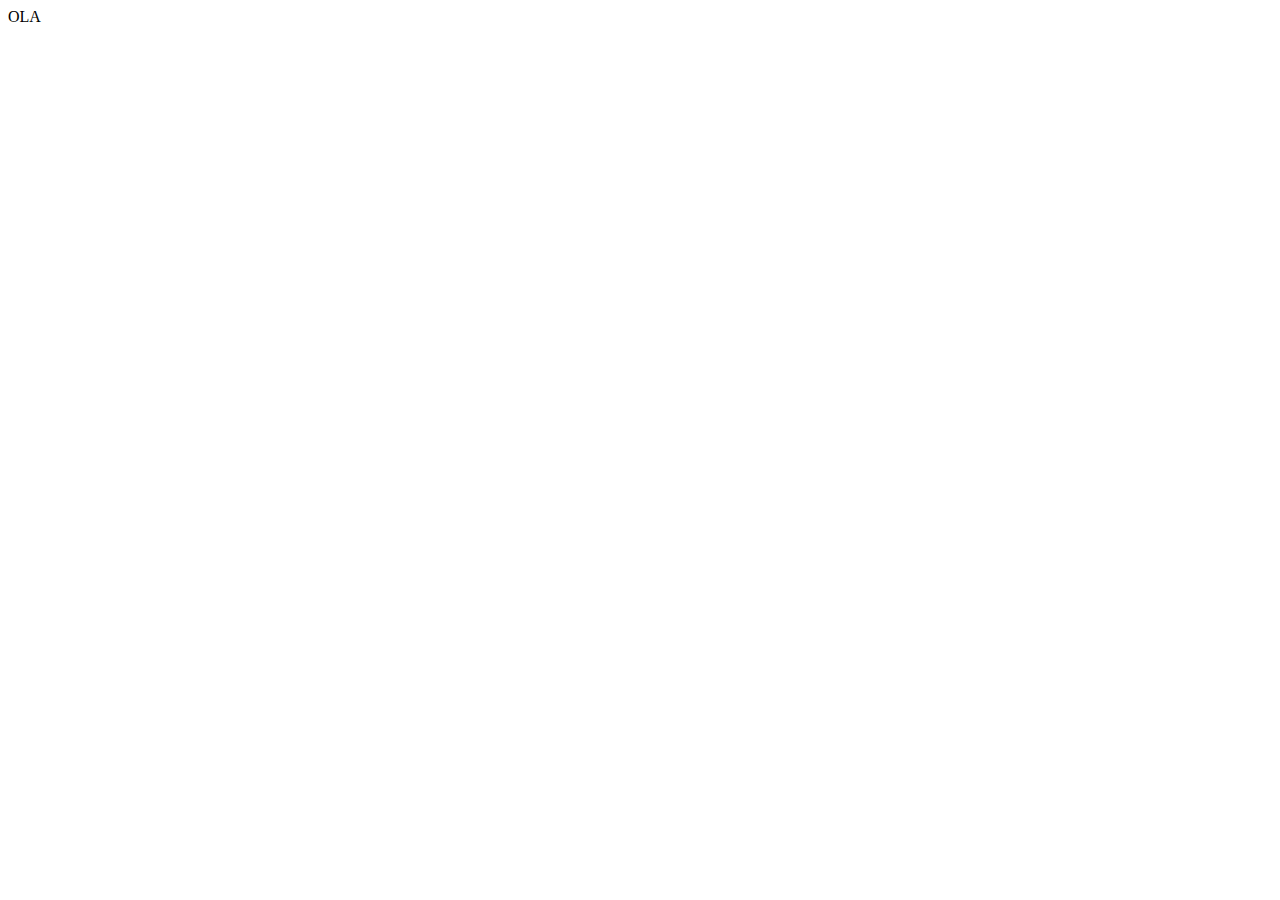
==== index.html @ b9c4ad38 "initial commit" ====
<html lang="en">
  <head>
    <meta charset="UTF-8" />
    <meta name="viewport" content="width=device-width, initial-scale=1.0" />
    <title>Agora</title>
  </head>
  <body>
    OLA
    <a href="google.com"></a>
  </body>
</html>
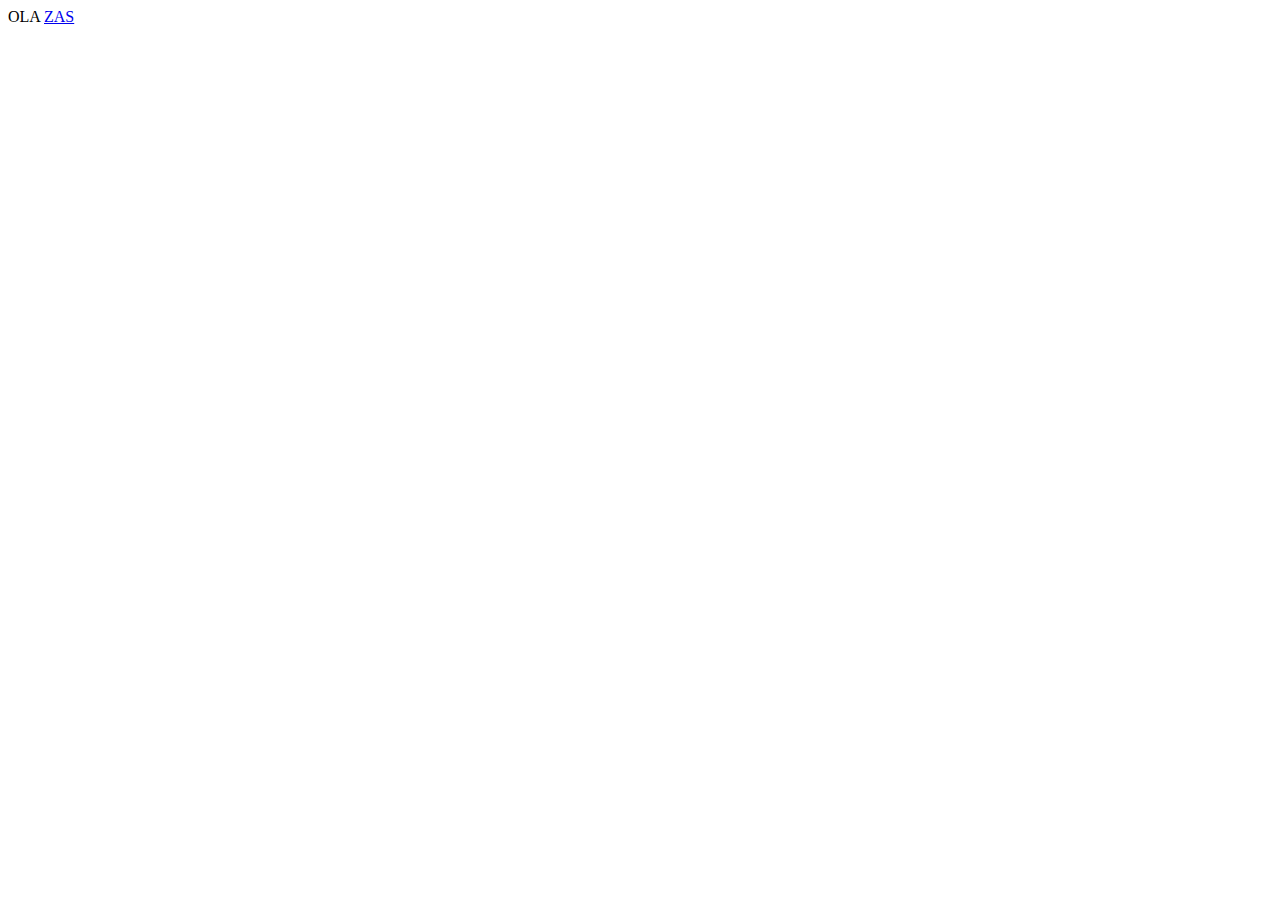
==== commit a7c4323f: "testing site update time" ====
--- a/index.html
+++ b/index.html
@@ -6,6 +6,6 @@
   </head>
   <body>
     OLA
-    <a href="google.com"></a>
+    <a href="google.com">ZAS</a>
   </body>
 </html>
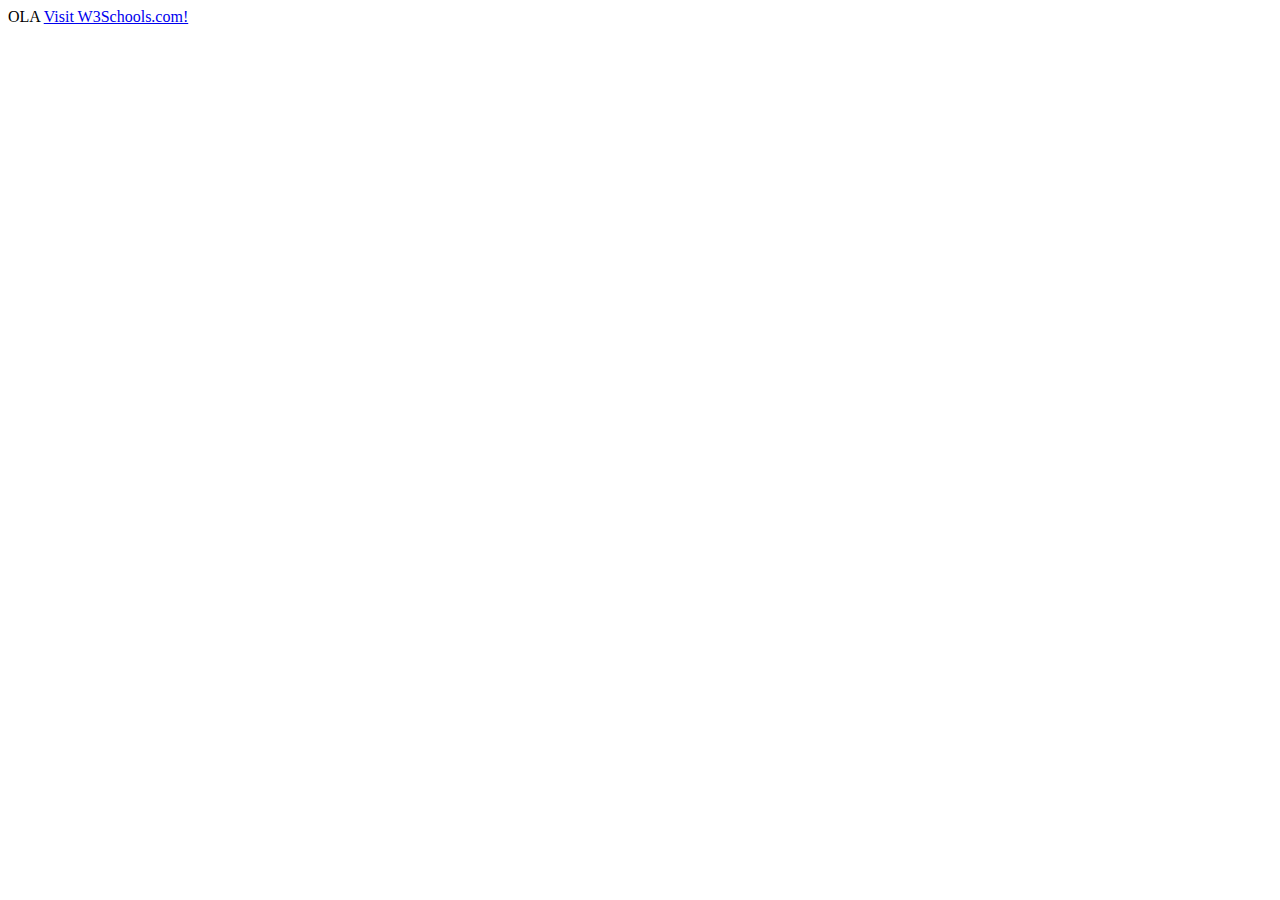
==== commit 651ef459: "testing site update time" ====
--- a/index.html
+++ b/index.html
@@ -6,6 +6,6 @@
   </head>
   <body>
     OLA
-    <a href="google.com">ZAS</a>
+    <a href="https://www.w3schools.com/">Visit W3Schools.com!</a>
   </body>
 </html>
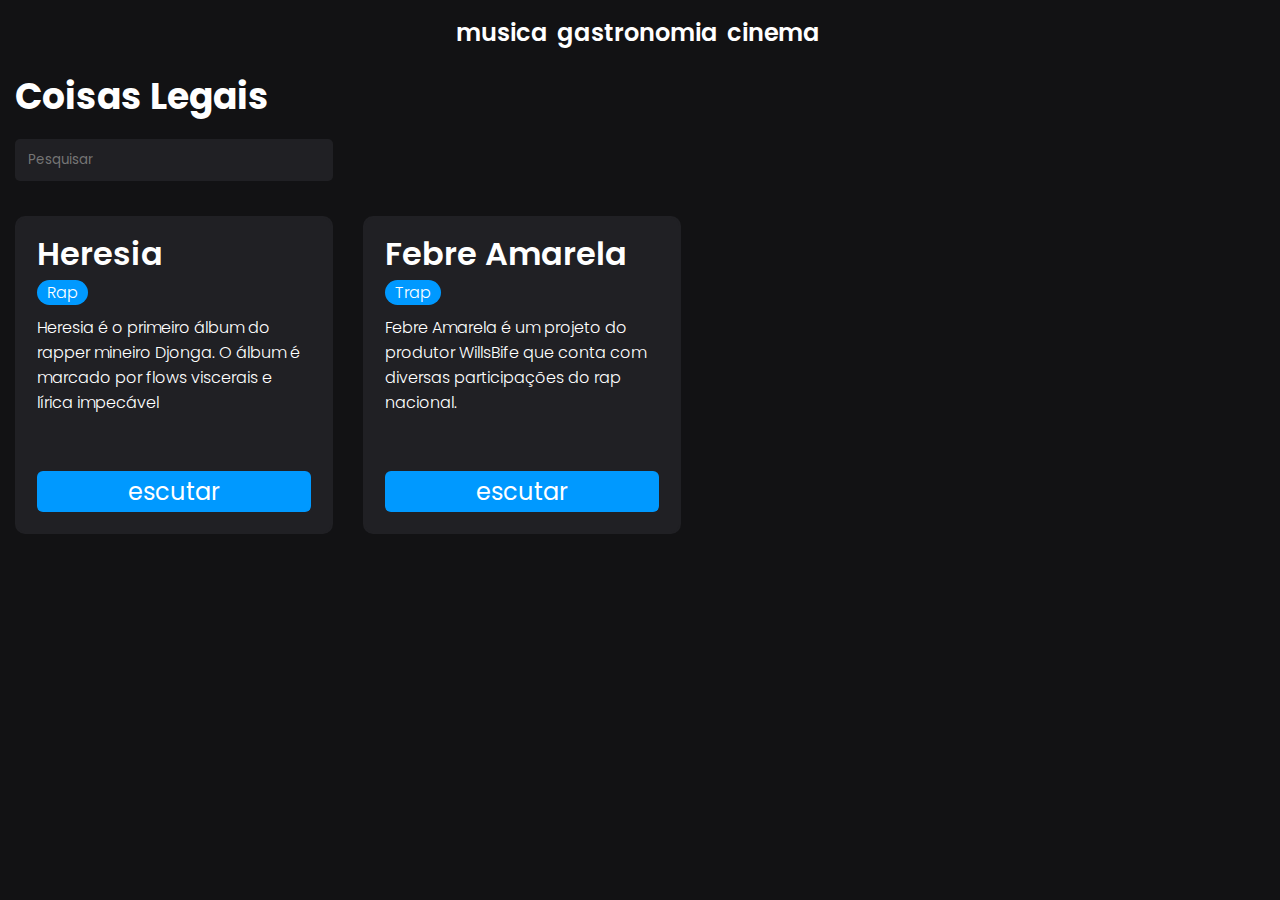
==== commit 148e5ad8: "page update" ====
--- a/index.html
+++ b/index.html
@@ -1,11 +1,29 @@
-<html lang="en">
-  <head>
+<head>
+    <title>Coisas Legais</title>
     <meta charset="UTF-8" />
-    <meta name="viewport" content="width=device-width, initial-scale=1.0" />
-    <title>Agora</title>
-  </head>
-  <body>
-    OLA
-    <a href="https://www.w3schools.com/">Visit W3Schools.com!</a>
-  </body>
-</html>
+    <link rel="stylesheet" href="./styles/musica.css" />
+    <link rel="stylesheet" href="./styles/base.css" />
+    <meta name="viewport" content="width=device-width, initial-scale=1.0">
+
+    <link href="https://fonts.googleapis.com/css2?family=Poppins:wght@300;500;600;700&display=swap" rel="stylesheet" />
+</head>
+
+<body>
+    <div id="app">
+        <div class="container">
+            <div class="nav">
+                <a href='./index.html' class="musica">musica</a>
+                <a href='./gastronomia.html' class="gastronomia">gastronomia</a>
+                <a href='./cinema.html' class="cinema">cinema</a>
+            </div>
+            <h1 class="title">Coisas Legais</h1>
+            <input placeholder="Pesquisar" type="text" class="searchbar" />
+
+        </div>
+    </div>
+    </div>
+    </div>
+    <!-- Perdão pela gambiarra, copiar e colar varias vezes o html iria poluir demais o código -->
+    <script src="./scripts/index.js"></script>
+    <script>renderTiles(albuns)</script>
+</body>--- a/styles/musica.css
+++ b/styles/musica.css
@@ -0,0 +1,9 @@
+.tile:hover {
+  border-color:#0099ff;
+}
+.tile >button {
+    background-color: #0099ff;
+}
+.tag {
+    background-color: #0099ff;
+}--- a/styles/base.css
+++ b/styles/base.css
@@ -0,0 +1,157 @@
+
+#app {
+  background-color: #121214;
+  display: flex;
+  width: 100%;
+  height: 100vh;
+}
+
+#empty, .empty-alert {
+  margin-top:10px;
+  max-width:90vw;
+  color:white;
+}
+
+* {
+  margin: 0;
+  padding: 0;
+  box-sizing: border-box;
+}
+html,
+body,
+#app {
+  max-height: 100vh;
+  max-width: 100vw;
+}
+*,
+button,
+input {
+  border: 0;
+  background: none;
+  font-family: Poppins;
+}
+html {
+  background-color: #121214;
+}
+
+.musica,
+.cinema,
+.gastronomia {
+  font-family: Poppins;
+  font-style: normal;
+  font-weight: 600;
+  font-size: 24px;
+  line-height: 36px;
+  color: white;
+}
+.musica:hover {
+  color: #0099ff;
+  transition: color 0.3s;
+}
+.gastronomia:hover {
+  color: #ff3366;
+  transition: color 0.3s;
+}
+.cinema:hover {
+  color: #00cc88;
+  transition: color 0.3s;
+}
+.nav {
+  display: absolute;
+   margin-left: auto; margin-right: auto; left: 0; right: 0;
+  align-items: center;
+  height: 55px;
+  max-width:600px;
+  text-align: center;
+}
+.nav > a {
+  margin-right:5px;
+}
+@media (max-width:600px){
+  .nav > a{
+    font-size:20px;
+  }
+  #app {
+    justify-content:center
+  }
+}
+#app {
+  display: flex;
+}
+.title {
+  font-family: Poppins;
+  font-style: normal;
+  font-weight: bold;
+  font-size: 36px;
+  line-height: 54px;
+  color: #ffffff;
+    display: inline;
+
+}
+.container {
+  width: 100%;
+  padding: 15px;
+}
+.searchbar {
+  background: #202024;
+  border-radius: 5px;
+  width: 317.7px;
+  height: 42.29px;
+  margin-top: 15px;
+  color: white;
+  padding: 13px;
+  display: block;
+}
+.tile {
+  margin-top: 35px;
+  width: 318px;
+  height: 318px;
+  border-radius: 10px;
+  display: inline-flex;
+  flex-direction: column;
+  justify-content: space-between;
+  color: white;
+  background-color: #202024;
+  padding: 20px;
+  font-weight: 300;
+  margin-right:30px;
+  transform: scale(1);
+  transition: transform 0.2s;
+  border-width:2px;
+    border-style:solid;
+text-decoration: none;
+  border-color:#202024;
+
+}
+.tile:hover {
+  border-width:2px;
+  border-style:solid;
+  transform: scale(1.05);
+  transition: all 0.2s
+
+}
+.content {
+  display: inline;
+}
+button {
+  border-radius: 6px;
+  color: white;
+  height: 41px;
+  font-size: 24px;
+}
+.tile > .content > h1 {
+  font-weight: 600;
+  font-size: 32px;
+  line-height: 32px;
+}
+.tag {
+  padding-right: 10px;
+  padding-left: 10px;
+
+  border-radius: 50px;
+  display: inline-flex;
+  margin-top: 10px;
+  margin-bottom: 10px;
+}
+a{text-decoration: none;
+}